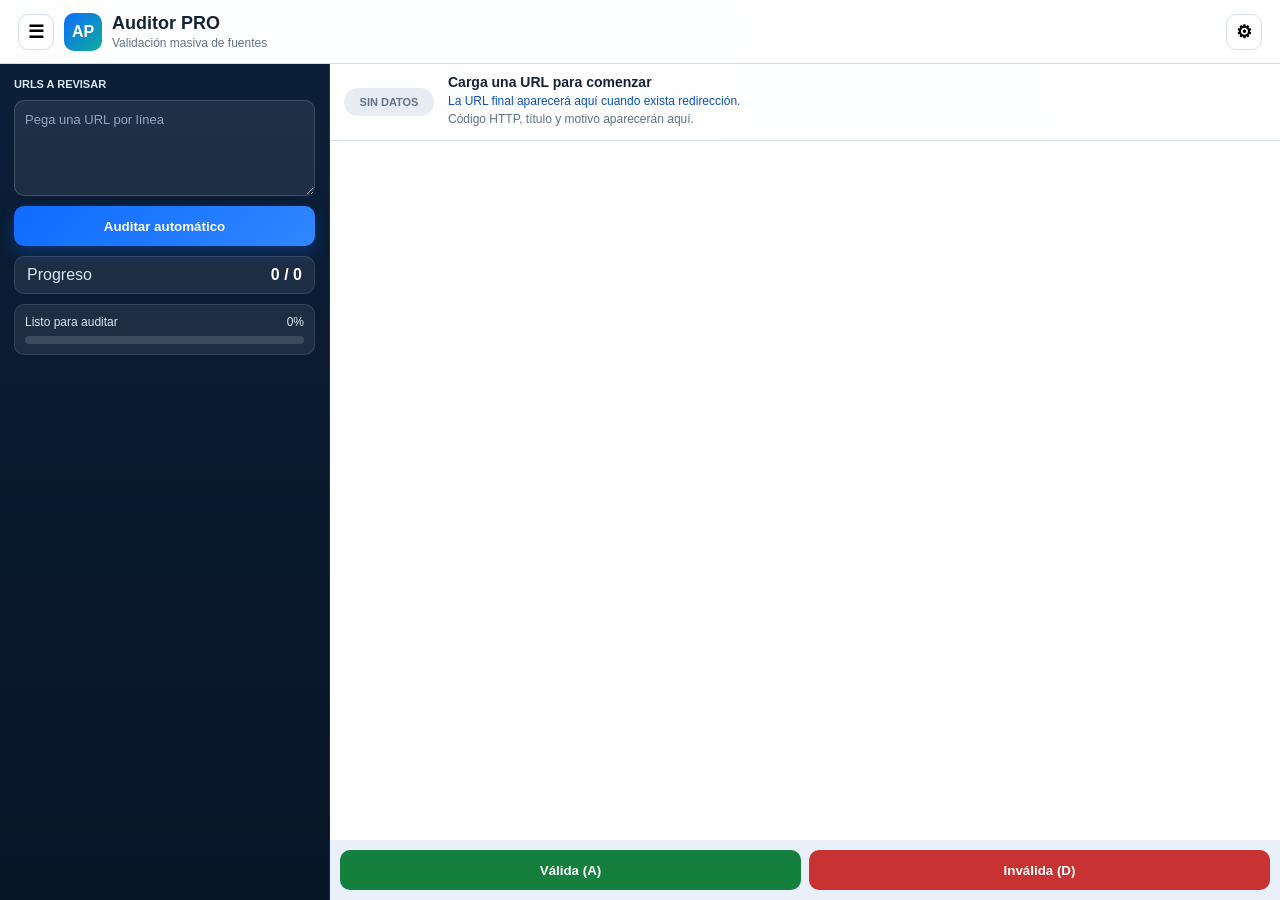
==== templates/index.html @ fa3933ec "Fix login template and deployment files" ====
<!doctype html>
<html lang="es">
<head>
  <meta charset="utf-8">
  <meta name="viewport" content="width=device-width, initial-scale=1">
  <title>Auditor PRO URLs</title>
  <link rel="stylesheet" href="/static/style.css">
</head>
<body class="auditorBody">
<iframe id="preloadFrame" style="display:none;"></iframe>

<header class="topbar">
  <div class="topbar-left">
    <button id="sidebarToggle" class="icon-btn" onclick="toggleSidebar()" aria-label="Mostrar u ocultar panel" title="Mostrar u ocultar panel">&#9776;</button>
    <div class="brandCompact">
      <div class="brandMark">AP</div>
      <div>
        <h1>Auditor PRO</h1>
        <p>Validación masiva de fuentes</p>
      </div>
    </div>
  </div>
  <div class="topbar-right">
    <button class="icon-btn" onclick="toggleMenuDropdown(event)" id="menuHamburgerBtn" title="Configuración y exportes">&#9881;</button>
  </div>
  <div id="menuDropdown" class="menu-dropdown">
    <div class="menu-dropdown-header">Configuración</div>
    <div class="menu-dropdown-item no-hover">
      <label class="menu-dropdown-label">Agente de usuario
        <select id="agentSelect" class="menu-select">
          <option value="auto">Auto recomendado</option>
          <option value="chrome">Google Chrome</option>
          <option value="firefox">Mozilla Firefox</option>
          <option value="googlebot">Googlebot</option>
          <option value="mobile">Mobile Safari</option>
        </select>
      </label>
    </div>
    <div class="menu-dropdown-item no-hover">
      <label class="menu-dropdown-checkbox-label"><input type="checkbox" id="captureCheck"> Capturar pantalla automática</label>
    </div>
    <div class="menu-dropdown-divider"></div>
    <div class="menu-dropdown-header">Exportación</div>
    <button class="menu-dropdown-btn" onclick="exportCSV()">Exportar CSV</button>
    <button class="menu-dropdown-btn" onclick="exportExcel()">Informe Visual Completo (Excel + capturas)</button>
    <button class="menu-dropdown-btn" onclick="exportExcelSimple()">Informe Visual Ligero</button>
    <div class="menu-dropdown-divider"></div>
    <button class="menu-dropdown-btn" onclick="window.location.href='/'">Volver al dashboard</button>
    <button class="menu-dropdown-btn" onclick="window.location.href='/logout'">Cerrar sesion</button>
  </div>
</header>

<div class="layout">
  <aside id="sidebar" class="sidebar">
    <label class="fieldLabel" for="input">URLs a revisar</label>
    <textarea id="input" placeholder="Pega una URL por línea"></textarea>

    <button class="primary" id="auditButton" onclick="auditAll()">Auditar automático</button>

    <div class="summary stickySummary">
      <span>Progreso</span>
      <strong id="counter">0 / 0</strong>
    </div>

    <div class="progressPanel">
      <div class="progressHeader">
        <span id="progressText">Listo para auditar</span>
        <span id="progressPercent">0%</span>
      </div>
      <div class="progressTrack"><div id="progressBar"></div></div>
    </div>

    <ul id="list" aria-label="Listado de URLs"></ul>
  </aside>

  <main id="viewer">
    <header id="navBar">
      <div class="statusBadge" id="statusBadge">Sin datos</div>
      <div class="urlDetails">
        <a id="currentUrl" href="#" target="_blank" rel="noopener">Carga una URL para comenzar</a>
        <div id="redirectInfo">La URL final aparecerá aquí cuando exista redirección.</div>
        <div id="auditInfo">Código HTTP, título y motivo aparecerán aquí.</div>
        <div id="captureInfo"></div>
      </div>
      <div class="view-selector" id="viewSelector" style="display:none;">
        <button class="view-tab active" id="tabIframe" onclick="setViewMode('iframe')">Vista en vivo</button>
        <button class="view-tab" id="tabScreenshot" onclick="setViewMode('screenshot')">Captura</button>
      </div>
      <button class="capture-btn" id="manualCaptureBtn" style="display:none;" onclick="takeManualCapture()">Capturar</button>
    </header>

    <div class="viewer-body">
      <div class="capture-overlay" id="captureOverlay">
        <div class="spinner"></div>
        <h3 style="margin:0;">Capturando pantalla...</h3>
        <p style="margin:0; font-size:12px; color:#a5b4fc;">Espera hasta 15 segundos</p>
      </div>
      <iframe id="frame" title="Vista previa de la URL auditada"></iframe>
      <div class="screenshot-view" id="screenshotView">
        <div class="screenshot-placeholder" id="screenshotPlaceholder">
          <div class="screenshot-placeholder-icon">IMG</div>
          <h3>Sin captura de pantalla</h3>
          <p>No se ha generado una captura para esta URL.</p>
          <button class="capture-btn" onclick="takeManualCapture()">Generar captura</button>
        </div>
        <img id="screenshotImage" style="display:none;" alt="Captura de pantalla" />
      </div>
    </div>

    <div id="controls">
      <button class="ok" onclick="mark('valida')">Válida (A)</button>
      <button class="bad" onclick="mark('invalida')">Inválida (D)</button>
    </div>
  </main>
</div>

<script>
let currentIndex = 0;
let urls = [];
let currentUrl = null;
let isAuditing = false;
let currentViewMode = "iframe";

function toggleSidebar() {
  document.body.classList.toggle("sidebar-collapsed");
}

if (window.matchMedia("(max-width: 800px)").matches) {
  document.body.classList.add("sidebar-collapsed");
}

async function auditAll() {
  if (isAuditing) return;
  const text = document.getElementById("input").value;
  const agent = document.getElementById("agentSelect").value;
  const capture = document.getElementById("captureCheck").checked;
  const auditButton = document.getElementById("auditButton");
  const list = document.getElementById("list");

  setProgress(0, 0, "Preparando auditoría");
  urls = [];
  currentUrl = null;
  list.innerHTML = "";
  auditButton.disabled = true;
  isAuditing = true;

  const addResponse = await fetch("/add", {
    method: "POST",
    headers: {"Content-Type": "application/json"},
    body: JSON.stringify({urls: text, agent, capture})
  });

  const loaded = await addResponse.json();
  const total = loaded.total || 0;

  if (total === 0) {
    setProgress(0, 0, "No hay URLs para auditar");
    auditButton.disabled = false;
    isAuditing = false;
    return;
  }

  renderPendingList(loaded.urls);

  for (let i = 0; i < total; i++) {
    setProgress(i, total, "Cargando " + (i + 1) + " de " + total);
    try {
      const response = await fetch("/check-one", {
        method: "POST",
        headers: {"Content-Type": "application/json"},
        body: JSON.stringify({index: i})
      });
      const result = await response.json();
      urls.push(result);
      updateListItem(i, result);
      setProgress(i + 1, total, "Completadas " + (i + 1) + " de " + total);
      if (i === 0) open(0);
    } catch (error) {
      const failed = { url: loaded.urls[i], status: "ERROR", reason: "falló la auditoría", final_url: "", request_url: "", redirected: false, http_code: "", title: "", text_length: 0, time: 0, chain: [] };
      urls.push(failed);
      updateListItem(i, failed);
      setProgress(i + 1, total, "Completadas " + (i + 1) + " de " + total);
    }
  }

  setProgress(total, total, "Auditoría finalizada");
  auditButton.disabled = false;
  isAuditing = false;
  if (urls.length > 0) open(0);
}

function renderPendingList(items) {
  const list = document.getElementById("list");
  list.innerHTML = "";
  items.forEach((url, i) => {
    const li = document.createElement("li");
    li.dataset.index = i;
    li.className = "pending";
    li.onclick = () => { if (urls[i]) open(i); };
    const urlDiv = document.createElement("div");
    urlDiv.className = "url-text";
    urlDiv.textContent = url;

    const statusRow = document.createElement("div");
    statusRow.className = "status-row";
    statusRow.innerHTML = '<span class="status-badge-small pending">Pendiente</span>';

    li.appendChild(urlDiv);
    li.appendChild(statusRow);
    list.appendChild(li);
  });
}

function updateListItem(i, item) {
  const li = document.querySelector('#list li[data-index="' + i + '"]');
  if (!li) return;
  li.innerHTML = "";
  li.className = item.status === "ERROR" ? "errorItem" : item.status === "DUDOSA" ? "warningItem" : item.redirected ? "redirected" : "validItem";

  const urlDiv = document.createElement("div");
  urlDiv.className = "url-text";
  urlDiv.textContent = item.url;
  li.appendChild(urlDiv);

  const statusRow = document.createElement("div");
  statusRow.className = "status-row";
  let badgeClass = item.status === "ERROR" ? "error" : item.status === "DUDOSA" ? "dudosa" : "valida";
  statusRow.innerHTML = `<span class="status-badge-small ${badgeClass}">${item.status}</span><span class="reason-text" title="${item.reason || ''}">${item.reason || ''}</span>`;
  li.appendChild(statusRow);
  li.onclick = () => open(i);
}

function setProgress(done, total, text) {
  const percent = total > 0 ? Math.round((done / total) * 100) : 0;
  document.getElementById("counter").innerText = done + " / " + total;
  document.getElementById("progressText").innerText = text;
  document.getElementById("progressPercent").innerText = percent + "%";
  document.getElementById("progressBar").style.width = percent + "%";
}

function setViewMode(mode) {
  currentViewMode = mode;
  const iframe = document.getElementById("frame");
  const screenshotView = document.getElementById("screenshotView");
  document.getElementById("tabIframe").classList.toggle("active", mode === "iframe");
  document.getElementById("tabScreenshot").classList.toggle("active", mode === "screenshot");
  iframe.style.display = mode === "iframe" ? "block" : "none";
  screenshotView.classList.toggle("active", mode === "screenshot");
}

async function takeManualCapture() {
  if (currentIndex < 0 || currentIndex >= urls.length) return;
  const overlay = document.getElementById("captureOverlay");
  const captureBtn = document.getElementById("manualCaptureBtn");
  overlay.classList.add("active");
  captureBtn.disabled = true;
  try {
    const response = await fetch("/capture-one-manual", { method: "POST", headers: {"Content-Type": "application/json"}, body: JSON.stringify({index: currentIndex}) });
    const result = await response.json();
    if (result.success) {
      urls[currentIndex].screenshot = result.screenshot;
      document.getElementById("captureInfo").innerHTML = formatCapture(result.screenshot);
      const img = document.getElementById("screenshotImage");
      img.src = result.screenshot;
      img.style.display = "block";
      document.getElementById("screenshotPlaceholder").style.display = "none";
      setViewMode("screenshot");
    } else { alert("Error al capturar: " + result.screenshot); }
  } catch (error) { alert("Error de conexión al capturar."); }
  finally { overlay.classList.remove("active"); captureBtn.disabled = false; }
}

function open(i) {
  currentIndex = i;
  const item = urls[i];
  const visibleUrl = item.final_url || item.request_url;
  const originalHref = item.request_url || item.final_url || item.url;
  currentUrl = item.url;

  document.getElementById("frame").src = visibleUrl;
  document.getElementById("currentUrl").innerText = "Original: " + item.url;
  document.getElementById("currentUrl").href = originalHref;
  document.getElementById("redirectInfo").innerText = item.redirected ? "Redirección: " + item.final_url : "URL real: " + visibleUrl;
  document.getElementById("auditInfo").innerText = "HTTP: " + (item.http_code || "N/A") + " | Motivo: " + (item.reason || "sin detalle") + " | Agente: " + (item.agent_label || "N/A") + " | Título: " + (item.title || "sin título");
  document.getElementById("captureInfo").innerHTML = formatCapture(item.screenshot);
  document.getElementById("statusBadge").innerText = item.status || "Revisada";
  document.getElementById("statusBadge").className = item.status === "ERROR" ? "statusBadge error" : item.status === "DUDOSA" ? "statusBadge warning" : "statusBadge okStatus";

  document.getElementById("viewSelector").style.display = "flex";
  document.getElementById("manualCaptureBtn").style.display = "flex";

  const screenshotImg = document.getElementById("screenshotImage");
  const screenshotPlaceholder = document.getElementById("screenshotPlaceholder");
  if (item.screenshot && item.screenshot.startsWith("/static/")) {
    screenshotImg.src = item.screenshot;
    screenshotImg.style.display = "block";
    screenshotPlaceholder.style.display = "none";
  } else {
    screenshotImg.src = "";
    screenshotImg.style.display = "none";
    screenshotPlaceholder.style.display = "flex";
  }

  setViewMode(currentViewMode);
  document.querySelectorAll("#list li").forEach(li => li.classList.toggle("active", Number(li.dataset.index) === i));
  document.getElementById("counter").innerText = (i + 1) + " / " + urls.length;
}

function formatCapture(value) { return !value ? "" : value.startsWith("/static/") ? '<a href="' + value + '" target="_blank" rel="noopener">Ver captura</a>' : "Captura: " + value; }
function next() { if (urls.length) open((currentIndex + 1) % urls.length); }
async function mark(status) { if (!currentUrl) return; await fetch("/mark", { method: "POST", headers: {"Content-Type": "application/json"}, body: JSON.stringify({url: currentUrl, status}) }); next(); }
function exportCSV() { window.location.href = "/export"; }
function exportExcel() { window.location.href = "/export-excel"; }
function exportExcelSimple() { window.location.href = "/export-simple"; }

function toggleMenuDropdown(event) {
  event.stopPropagation();
  document.getElementById("menuDropdown").classList.toggle("active");
  document.getElementById("menuHamburgerBtn").classList.toggle("active");
}

document.addEventListener("click", function(event) {
  const dropdown = document.getElementById("menuDropdown");
  const btn = document.getElementById("menuHamburgerBtn");
  if (dropdown.classList.contains("active") && !dropdown.contains(event.target) && event.target !== btn) {
    dropdown.classList.remove("active");
    btn.classList.remove("active");
  }
});

document.addEventListener("keydown", e => {
  if (e.key === "a") mark("valida");
  if (e.key === "d") mark("invalida");
  if (e.key === "ArrowRight") next();
});
</script>
</body>
</html>
---- static/style.css ----
:root {
  --bg: #edf2f8;
  --panel: #ffffff;
  --panel-dark: #0b1f38;
  --panel-darker: #081527;
  --line: #d6deea;
  --text: #152238;
  --muted: #617389;
  --primary: #0f6bff;
  --primary-dark: #0b4fb8;
  --teal: #0cae9b;
  --success: #15803d;
  --danger: #c83232;
  --warning: #a15c00;
  --shadow: 0 12px 30px rgba(8, 25, 48, 0.12);
}
* { box-sizing: border-box; }

body {
  margin: 0;
  font-family: "Segoe UI", Arial, sans-serif;
  background: radial-gradient(circle at top right, #f8fbff 0%, var(--bg) 44%, #e6edf7 100%);
  color: var(--text);
}

.loginBody {
  min-height: 100vh;
  display: grid;
  place-items: center;
  padding: 24px;
  background: linear-gradient(135deg, #eaf2fb, #f7fafc 48%, #e8f6f2);
}

.loginShell {
  width: min(420px, 100%);
}

.loginPanel {
  display: grid;
  gap: 22px;
  padding: 26px;
  border: 1px solid var(--line);
  border-radius: 8px;
  background: #fff;
  box-shadow: var(--shadow);
}

.loginForm {
  display: grid;
  gap: 14px;
}

.loginForm label {
  display: grid;
  gap: 7px;
  color: var(--text);
  font-size: 13px;
  font-weight: 800;
}

.loginForm input {
  min-height: 42px;
  width: 100%;
  border: 1px solid var(--line);
  border-radius: 8px;
  padding: 0 12px;
  color: var(--text);
  font: 14px "Segoe UI", Arial, sans-serif;
}

.loginForm input:focus {
  outline: none;
  border-color: var(--primary);
  box-shadow: 0 0 0 3px rgba(15,107,255,.14);
}

.loginError {
  padding: 10px 12px;
  border-radius: 8px;
  background: #fee2e2;
  color: var(--danger);
  font-size: 13px;
  font-weight: 800;
}

.auditorBody {
  height: 100vh;
  overflow: hidden;
}

.topbar {
  height: 64px;
  display: flex;
  align-items: center;
  justify-content: space-between;
  padding: 10px 18px;
  border-bottom: 1px solid var(--line);
  background: rgba(255, 255, 255, 0.94);
  backdrop-filter: blur(6px);
  position: relative;
  z-index: 30;
}
.topbar-left, .topbar-right { display: flex; align-items: center; gap: 10px; }
.brandCompact { display: flex; align-items: center; gap: 10px; }
.brandCompact h1 { margin: 0; font-size: 18px; }
.brandCompact p { margin: 2px 0 0; font-size: 12px; color: var(--muted); }
.brandMark {
  width: 38px; height: 38px; border-radius: 10px; display: grid; place-items: center;
  background: linear-gradient(135deg, var(--primary), var(--teal)); color: #fff; font-weight: 800;
}
.icon-btn {
  min-height: 36px; min-width: 36px; border: 1px solid var(--line); background: #fff; border-radius: 10px;
  cursor: pointer; font-size: 18px;
}
.icon-btn:hover { background: #f3f7fd; }

.layout {
  display: grid;
  grid-template-columns: 330px 1fr;
  height: calc(100vh - 64px);
  transition: grid-template-columns 180ms ease;
}
body.sidebar-collapsed .layout { grid-template-columns: 0 1fr; }

.sidebar {
  min-width: 0;
  display: flex;
  flex-direction: column;
  gap: 10px;
  padding: 14px;
  background: linear-gradient(180deg, var(--panel-dark), var(--panel-darker));
  color: #fff;
  border-right: 1px solid rgba(255,255,255,0.08);
  overflow: hidden;
  transition: padding 180ms ease, transform 180ms ease;
}
body.sidebar-collapsed .sidebar { padding: 0; border-right: 0; }
body.sidebar-collapsed .sidebar * { display: none; }

.fieldLabel { color: #dbe7f5; font-size: 11px; font-weight: 700; text-transform: uppercase; }
textarea {
  width: 100%; min-height: 96px; max-height: 180px; resize: vertical;
  border: 1px solid rgba(255,255,255,0.16); border-radius: 10px; padding: 10px;
  background: rgba(255,255,255,0.08); color: #fff; font: 13px/1.35 "Segoe UI", Arial, sans-serif;
}
textarea:focus { outline: none; border-color: var(--teal); box-shadow: 0 0 0 3px rgba(12,174,155,0.16); }
textarea::placeholder { color: #91a7c1; }

button { border: 0; border-radius: 10px; cursor: pointer; font-weight: 700; min-height: 40px; }
.primary { background: linear-gradient(135deg, var(--primary), #2f87ff); color: #fff; box-shadow: 0 8px 16px rgba(15,107,255,.25); }
.primary:hover { filter: brightness(0.97); }

.summary, .progressPanel {
  background: rgba(255,255,255,0.08);
  border: 1px solid rgba(255,255,255,0.11);
  border-radius: 10px;
}
.summary { display:flex; justify-content:space-between; align-items:center; padding: 9px 12px; color:#d9e6f4; }
.summary strong { color:#fff; }
.progressPanel { padding: 10px; display:grid; gap:7px; }
.progressHeader { display:flex; justify-content:space-between; font-size:12px; color:#dbe7f5; }
.progressTrack { height: 8px; border-radius: 999px; background: rgba(255,255,255,.14); overflow:hidden; }
#progressBar { height:100%; width:0%; background: linear-gradient(90deg, var(--primary), var(--teal)); transition: width 180ms; }

#list {
  flex: 1;
  margin: 0;
  padding: 0;
  list-style: none;
  overflow: auto;
  scroll-behavior: smooth;
  overscroll-behavior: contain;
}
#list li {
  position: relative;
  margin-bottom: 8px;
  padding: 10px 10px 10px 32px;
  border-radius: 10px;
  border: 1px solid rgba(255,255,255,.11);
  background: rgba(255,255,255,.06);
  cursor: pointer;
}
#list li:hover, #list li.active { border-color: rgba(12,174,155,.65); background: rgba(12,174,155,.16); }
#list li::before { content:""; width:9px; height:9px; border-radius:999px; position:absolute; left:12px; top:14px; background:#8ca3bc; }
li.pending::before { background: #f6c343; }
li.validItem::before, li.redirected::before { background: var(--success); }
li.warningItem::before { background: #f59e0b; }
li.errorItem::before { background: var(--danger); }
.url-text { font-size: 13px; font-weight: 700; white-space: nowrap; overflow: hidden; text-overflow: ellipsis; }
.status-row { margin-top: 4px; display:flex; gap:7px; align-items:center; min-width:0; }
.reason-text { font-size: 11px; color: #c4d4e7; overflow:hidden; text-overflow:ellipsis; white-space:nowrap; }
.status-badge-small { font-size:10px; padding:2px 6px; border-radius: 999px; font-weight:800; }
.status-badge-small.valida { background:#dcfce7; color:var(--success); }
.status-badge-small.dudosa { background:#fef3c7; color:var(--warning); }
.status-badge-small.error { background:#fee2e2; color:var(--danger); }
.status-badge-small.pending { background:#fff1c2; color:#8a6400; }

#viewer { min-width: 0; display: flex; flex-direction: column; }
#navBar {
  min-height: 74px; display:flex; align-items:center; gap:14px; padding: 10px 14px;
  border-bottom: 1px solid var(--line); background: rgba(255,255,255,0.96);
}
.statusBadge { min-width: 90px; text-align:center; padding: 8px 10px; border-radius: 999px; font-size:11px; font-weight: 900; background: #e8edf5; color: var(--muted); text-transform: uppercase; }
.statusBadge.okStatus { background:#dcfce7; color:var(--success); }
.statusBadge.warning { background:#fef3c7; color:var(--warning); }
.statusBadge.error { background:#fee2e2; color:var(--danger); }
.urlDetails { min-width:0; flex:1; }
#currentUrl, #redirectInfo, #auditInfo { display:block; white-space:nowrap; overflow:hidden; text-overflow:ellipsis; }
#currentUrl { color: var(--text); text-decoration:none; font-weight:800; font-size:14px; }
#redirectInfo { margin-top:4px; color: var(--primary-dark); font-size:12px; }
#auditInfo, #captureInfo { margin-top:4px; color: var(--muted); font-size:12px; }

.view-selector { display:flex; gap:4px; background:#e2e8f0; border-radius: 10px; padding:3px; }
.view-tab { min-height: 30px; border-radius: 8px; padding: 0 10px; background: transparent; color:#475569; }
.view-tab.active { background:#fff; color: var(--primary); }
.capture-btn { min-height: 32px; padding: 0 12px; background: var(--primary); color:#fff; border-radius: 9px; }

.viewer-body { flex:1; min-height:0; position:relative; display:flex; flex-direction:column; }
#frame { flex:1; width:100%; border:0; background:#fff; }

.screenshot-view { flex:1; display:none; justify-content:center; align-items:center; padding:18px; background:#0f2742; overflow:auto; }
.screenshot-view.active { display:flex; }
.screenshot-view img { max-width:100%; max-height:100%; object-fit: contain; border-radius: 10px; box-shadow: 0 10px 26px rgba(0,0,0,.38); }
.screenshot-placeholder { text-align:center; color:#c6d3e1; max-width:380px; }
.screenshot-placeholder-icon { font-size: 48px; }

.capture-overlay { position:absolute; inset:0; background: rgba(15,39,66,.88); color:#fff; display:none; z-index:9; align-items:center; justify-content:center; flex-direction:column; gap:12px; }
.capture-overlay.active { display:flex; }
.spinner { width:40px; height:40px; border:4px solid rgba(255,255,255,.2); border-top-color: #0f6bff; border-radius:50%; animation: spin .9s linear infinite; }
@keyframes spin { to { transform: rotate(360deg); } }

#controls { display:grid; grid-template-columns: 1fr 1fr; gap:8px; padding: 10px; background:#e9f0f9; }
.ok { background: var(--success); color:#fff; }
.bad { background: var(--danger); color:#fff; }

.menu-dropdown {
  position: absolute; right: 14px; top: 56px; width: 310px; background:#fff; border:1px solid var(--line);
  border-radius: 12px; box-shadow: var(--shadow); padding: 8px 0; display:none; z-index: 50;
}
.menu-dropdown.active { display:block; }
.menu-dropdown-header { font-size: 11px; color: var(--muted); font-weight: 800; padding: 4px 14px; text-transform: uppercase; }
.menu-dropdown-item { padding: 6px 14px; }
.menu-dropdown-divider { height:1px; background: var(--line); margin: 8px 0; }
.menu-dropdown-label { display:grid; gap:6px; font-size:12px; font-weight:700; }
.menu-dropdown-checkbox-label { display:flex; align-items:center; gap:8px; font-size: 12px; font-weight: 700; }
.menu-select { min-height: 34px; border:1px solid var(--line); border-radius: 8px; padding: 0 8px; }
.menu-dropdown-btn { width:100%; text-align:left; border:0; background:transparent; padding: 10px 14px; min-height: 0; }
.menu-dropdown-btn:hover { background:#f3f7fd; }

@media (max-width: 1024px) {
  .layout { grid-template-columns: 290px 1fr; }
}
@media (max-width: 800px) {
  .layout { grid-template-columns: 1fr; }
  .sidebar { position: fixed; left: 0; top: 64px; bottom: 0; width: min(86vw, 320px); z-index: 40; }
  body.sidebar-collapsed .sidebar { transform: translateX(-100%); display:flex; }
}

/* Existing dashboard styles compatibility */
.dashboardBody {
  display: block;
  min-width: 0;
  height: 100vh;
  overflow: auto;
  background: linear-gradient(135deg, rgba(15,107,255,.1), rgba(0,169,157,.08)), var(--bg);
}
.dashboardTopbar {
  min-height: 78px;
  display: flex;
  align-items: center;
  justify-content: space-between;
  gap: 20px;
  padding: 16px 34px;
  background: #fff;
  border-bottom: 1px solid var(--line);
  box-shadow: 0 8px 28px rgba(15,39,66,.08);
}
.brand {
  display: flex;
  align-items: center;
  gap: 12px;
}
.brand h1 {
  margin: 0;
  font-size: 21px;
  line-height: 1.1;
}
.brand p {
  margin: 4px 0 0;
  color: var(--muted);
  font-size: 13px;
}
.operatorBadge {
  padding: 10px 14px;
  border-radius: 8px;
  background: #e7f8f6;
  color: #075c56;
  font-size: 13px;
  font-weight: 850;
}
.dashboardMain {
  width: min(1180px, calc(100% - 48px));
  margin: 34px auto;
}
.welcome {
  min-height: 210px;
  display: flex;
  align-items: center;
  justify-content: space-between;
  gap: 28px;
  padding: 34px;
  border-radius: 8px;
  background: linear-gradient(135deg, var(--panel-dark), #12395c);
  color: #fff;
  box-shadow: var(--shadow);
}
.eyebrow {
  color: #80f2e8;
  font-size: 12px;
  font-weight: 850;
  text-transform: uppercase;
}
.welcome h2 {
  margin: 10px 0;
  font-size: 38px;
  line-height: 1.08;
  letter-spacing: 0;
}
.welcome p {
  max-width: 620px;
  margin: 0;
  color: #c9d8e8;
  font-size: 16px;
  line-height: 1.55;
}
.heroAction {
  flex: 0 0 auto;
  display: inline-flex;
  align-items: center;
  justify-content: center;
  min-height: 42px;
  padding: 0 16px;
  border-radius: 8px;
  background: #fff;
  color: var(--primary-dark);
  font-size: 13px;
  font-weight: 850;
  text-decoration: none;
  box-shadow: 0 14px 30px rgba(0,0,0,.16);
}
.moduleGrid {
  display: grid;
  grid-template-columns: repeat(4, minmax(0, 1fr));
  gap: 18px;
  margin-top: 22px;
}
.moduleCard {
  min-height: 220px;
  display: flex;
  flex-direction: column;
  justify-content: space-between;
  gap: 18px;
  padding: 22px;
  border: 1px solid var(--line);
  border-radius: 8px;
  background: #fff;
  color: var(--text);
  text-decoration: none;
  box-shadow: 0 14px 32px rgba(15,39,66,.08);
}
.activeModule {
  border-color: rgba(15,107,255,.38);
}
.activeModule:hover {
  transform: translateY(-2px);
  box-shadow: 0 18px 42px rgba(15,39,66,.14);
}
.disabledModule {
  opacity: .74;
}
.moduleIcon {
  width: 48px;
  height: 48px;
  display: grid;
  place-items: center;
  border-radius: 8px;
  background: #ecf4ff;
  color: var(--primary-dark);
  font-size: 13px;
  font-weight: 900;
}
.moduleCard h3 {
  margin: 0 0 8px;
  font-size: 18px;
}
.moduleCard p {
  margin: 0;
  color: var(--muted);
  font-size: 14px;
  line-height: 1.45;
}
.moduleCard span {
  width: fit-content;
  padding: 7px 10px;
  border-radius: 8px;
  background: #eef4fb;
  color: var(--muted);
  font-size: 12px;
  font-weight: 800;
}
.activeModule span {
  background: #dcfce7;
  color: var(--success);
}

@media (max-width: 980px) {
  .dashboardTopbar,
  .welcome {
    align-items: flex-start;
    flex-direction: column;
  }
  .moduleGrid {
    grid-template-columns: repeat(2, minmax(0, 1fr));
  }
}

@media (max-width: 680px) {
  .dashboardMain {
    width: calc(100% - 28px);
    margin: 18px auto;
  }
  .dashboardTopbar,
  .welcome {
    padding: 20px;
  }
  .welcome h2 {
    font-size: 30px;
  }
  .moduleGrid {
    grid-template-columns: 1fr;
  }
}
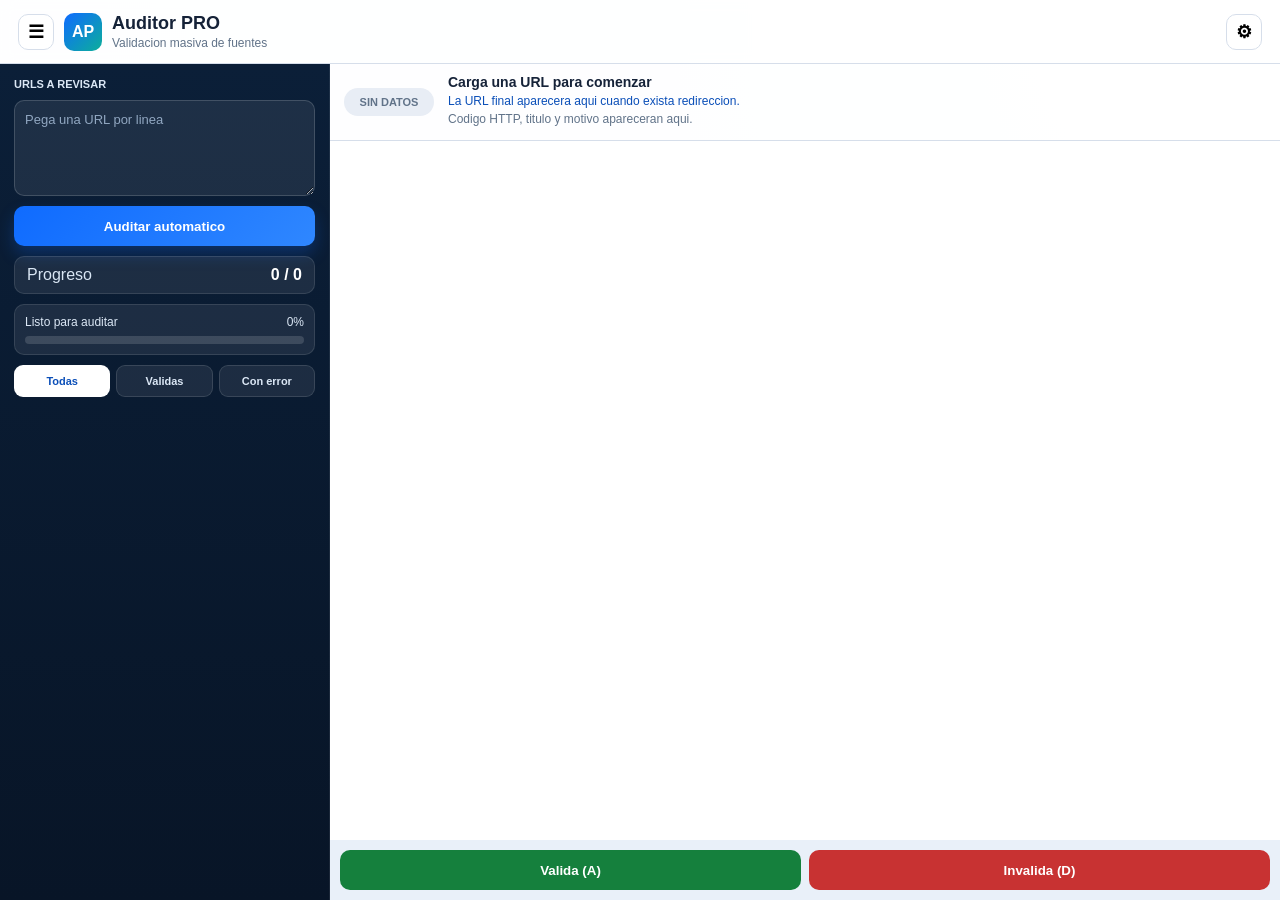
==== commit 3baa4345: "feat: actualizar auditor de fuentes para despliegue en render" ====
--- a/templates/index.html
+++ b/templates/index.html
@@ -16,15 +16,15 @@
       <div class="brandMark">AP</div>
       <div>
         <h1>Auditor PRO</h1>
-        <p>Validación masiva de fuentes</p>
+        <p>Validacion masiva de fuentes</p>
       </div>
     </div>
   </div>
   <div class="topbar-right">
-    <button class="icon-btn" onclick="toggleMenuDropdown(event)" id="menuHamburgerBtn" title="Configuración y exportes">&#9881;</button>
+    <button class="icon-btn" onclick="toggleMenuDropdown(event)" id="menuHamburgerBtn" title="Configuracion y exportes">&#9881;</button>
   </div>
   <div id="menuDropdown" class="menu-dropdown">
-    <div class="menu-dropdown-header">Configuración</div>
+    <div class="menu-dropdown-header">Configuracion</div>
     <div class="menu-dropdown-item no-hover">
       <label class="menu-dropdown-label">Agente de usuario
         <select id="agentSelect" class="menu-select">
@@ -37,13 +37,13 @@
       </label>
     </div>
     <div class="menu-dropdown-item no-hover">
-      <label class="menu-dropdown-checkbox-label"><input type="checkbox" id="captureCheck"> Capturar pantalla automática</label>
+      <label class="menu-dropdown-checkbox-label"><input type="checkbox" id="captureCheck"> Capturar pantalla automatica</label>
     </div>
     <div class="menu-dropdown-divider"></div>
-    <div class="menu-dropdown-header">Exportación</div>
+    <div class="menu-dropdown-header">Exportacion</div>
     <button class="menu-dropdown-btn" onclick="exportCSV()">Exportar CSV</button>
-    <button class="menu-dropdown-btn" onclick="exportExcel()">Informe Visual Completo (Excel + capturas)</button>
-    <button class="menu-dropdown-btn" onclick="exportExcelSimple()">Informe Visual Ligero</button>
+    <button class="menu-dropdown-btn" onclick="exportExcel()">Informe visual completo</button>
+    <button class="menu-dropdown-btn" onclick="exportExcelSimple()">Informe visual ligero</button>
     <div class="menu-dropdown-divider"></div>
     <button class="menu-dropdown-btn" onclick="window.location.href='/'">Volver al dashboard</button>
     <button class="menu-dropdown-btn" onclick="window.location.href='/logout'">Cerrar sesion</button>
@@ -53,9 +53,9 @@
 <div class="layout">
   <aside id="sidebar" class="sidebar">
     <label class="fieldLabel" for="input">URLs a revisar</label>
-    <textarea id="input" placeholder="Pega una URL por línea"></textarea>
-
-    <button class="primary" id="auditButton" onclick="auditAll()">Auditar automático</button>
+    <textarea id="input" placeholder="Pega una URL por linea"></textarea>
+
+    <button class="primary" id="auditButton" onclick="auditAll()">Auditar automatico</button>
 
     <div class="summary stickySummary">
       <span>Progreso</span>
@@ -70,7 +70,13 @@
       <div class="progressTrack"><div id="progressBar"></div></div>
     </div>
 
-    <ul id="list" aria-label="Listado de URLs"></ul>
+    <div class="filterControls" aria-label="Filtro de fuentes">
+      <button class="filterBtn active" id="filterAll" onclick="setFilter('all')">Todas</button>
+      <button class="filterBtn" id="filterValid" onclick="setFilter('valid')">Validas</button>
+      <button class="filterBtn" id="filterError" onclick="setFilter('error')">Con error</button>
+    </div>
+
+    <div id="list" class="groupedList" aria-label="Listado de URLs agrupadas"></div>
   </aside>
 
   <main id="viewer">
@@ -78,8 +84,8 @@
       <div class="statusBadge" id="statusBadge">Sin datos</div>
       <div class="urlDetails">
         <a id="currentUrl" href="#" target="_blank" rel="noopener">Carga una URL para comenzar</a>
-        <div id="redirectInfo">La URL final aparecerá aquí cuando exista redirección.</div>
-        <div id="auditInfo">Código HTTP, título y motivo aparecerán aquí.</div>
+        <div id="redirectInfo">La URL final aparecera aqui cuando exista redireccion.</div>
+        <div id="auditInfo">Codigo HTTP, titulo y motivo apareceran aqui.</div>
         <div id="captureInfo"></div>
       </div>
       <div class="view-selector" id="viewSelector" style="display:none;">
@@ -103,13 +109,13 @@
           <p>No se ha generado una captura para esta URL.</p>
           <button class="capture-btn" onclick="takeManualCapture()">Generar captura</button>
         </div>
-        <img id="screenshotImage" style="display:none;" alt="Captura de pantalla" />
+        <img id="screenshotImage" style="display:none;" alt="Captura de pantalla">
       </div>
     </div>
 
     <div id="controls">
-      <button class="ok" onclick="mark('valida')">Válida (A)</button>
-      <button class="bad" onclick="mark('invalida')">Inválida (D)</button>
+      <button class="ok" onclick="mark('valid')">Valida (A)</button>
+      <button class="bad" onclick="mark('error')">Invalida (D)</button>
     </div>
   </main>
 </div>
@@ -120,6 +126,9 @@
 let currentUrl = null;
 let isAuditing = false;
 let currentViewMode = "iframe";
+let activeFilter = "all";
+
+document.addEventListener("DOMContentLoaded", restoreState);
 
 function toggleSidebar() {
   document.body.classList.toggle("sidebar-collapsed");
@@ -131,16 +140,16 @@
 
 async function auditAll() {
   if (isAuditing) return;
+
   const text = document.getElementById("input").value;
   const agent = document.getElementById("agentSelect").value;
   const capture = document.getElementById("captureCheck").checked;
   const auditButton = document.getElementById("auditButton");
-  const list = document.getElementById("list");
-
-  setProgress(0, 0, "Preparando auditoría");
+
+  setProgress(0, 0, "Preparando auditoria");
   urls = [];
   currentUrl = null;
-  list.innerHTML = "";
+  document.getElementById("list").innerHTML = "";
   auditButton.disabled = true;
   isAuditing = true;
 
@@ -164,6 +173,7 @@
 
   for (let i = 0; i < total; i++) {
     setProgress(i, total, "Cargando " + (i + 1) + " de " + total);
+
     try {
       const response = await fetch("/check-one", {
         method: "POST",
@@ -171,63 +181,171 @@
         body: JSON.stringify({index: i})
       });
       const result = await response.json();
-      urls.push(result);
-      updateListItem(i, result);
-      setProgress(i + 1, total, "Completadas " + (i + 1) + " de " + total);
-      if (i === 0) open(0);
+      urls[i] = result;
     } catch (error) {
-      const failed = { url: loaded.urls[i], status: "ERROR", reason: "falló la auditoría", final_url: "", request_url: "", redirected: false, http_code: "", title: "", text_length: 0, time: 0, chain: [] };
-      urls.push(failed);
-      updateListItem(i, failed);
-      setProgress(i + 1, total, "Completadas " + (i + 1) + " de " + total);
+      urls[i] = {
+        url: loaded.urls[i],
+        status: "ERROR",
+        state: "error",
+        reason: "fallo la auditoria",
+        final_url: "",
+        request_url: "",
+        redirected: false,
+        http_code: "",
+        title: "",
+        text_length: 0,
+        time: 0,
+        chain: []
+      };
     }
-  }
-
-  setProgress(total, total, "Auditoría finalizada");
+
+    renderResults();
+    setProgress(i + 1, total, "Completadas " + (i + 1) + " de " + total);
+    if (i === 0) open(0);
+  }
+
+  setProgress(total, total, "Auditoria finalizada");
   auditButton.disabled = false;
   isAuditing = false;
   if (urls.length > 0) open(0);
 }
 
+function setFilter(filter) {
+  activeFilter = filter;
+  document.querySelectorAll(".filterBtn").forEach(btn => btn.classList.remove("active"));
+  const buttonId = "filter" + filter.charAt(0).toUpperCase() + filter.slice(1);
+  document.getElementById(buttonId).classList.add("active");
+  renderResults();
+}
+
+function getItemState(item) {
+  if (item.state === "valid" || item.state === "error") return item.state;
+  return item.status === "VALIDA" ? "valid" : "error";
+}
+
 function renderPendingList(items) {
   const list = document.getElementById("list");
   list.innerHTML = "";
+
+  const section = createGroupSection("Fuentes pendientes", "pendingGroup", items.length);
+  const ul = section.querySelector("ul");
+
   items.forEach((url, i) => {
     const li = document.createElement("li");
     li.dataset.index = i;
     li.className = "pending";
+    li.innerHTML = `
+      <div class="url-text">${escapeHtml(url)}</div>
+      <div class="status-row"><span class="status-badge-small pending">Pendiente</span></div>
+    `;
     li.onclick = () => { if (urls[i]) open(i); };
-    const urlDiv = document.createElement("div");
-    urlDiv.className = "url-text";
-    urlDiv.textContent = url;
-
-    const statusRow = document.createElement("div");
-    statusRow.className = "status-row";
-    statusRow.innerHTML = '<span class="status-badge-small pending">Pendiente</span>';
-
-    li.appendChild(urlDiv);
-    li.appendChild(statusRow);
-    list.appendChild(li);
+    ul.appendChild(li);
   });
-}
-
-function updateListItem(i, item) {
-  const li = document.querySelector('#list li[data-index="' + i + '"]');
-  if (!li) return;
-  li.innerHTML = "";
-  li.className = item.status === "ERROR" ? "errorItem" : item.status === "DUDOSA" ? "warningItem" : item.redirected ? "redirected" : "validItem";
-
-  const urlDiv = document.createElement("div");
-  urlDiv.className = "url-text";
-  urlDiv.textContent = item.url;
-  li.appendChild(urlDiv);
-
-  const statusRow = document.createElement("div");
-  statusRow.className = "status-row";
-  let badgeClass = item.status === "ERROR" ? "error" : item.status === "DUDOSA" ? "dudosa" : "valida";
-  statusRow.innerHTML = `<span class="status-badge-small ${badgeClass}">${item.status}</span><span class="reason-text" title="${item.reason || ''}">${item.reason || ''}</span>`;
-  li.appendChild(statusRow);
+
+  list.appendChild(section);
+}
+
+function renderResults() {
+  const list = document.getElementById("list");
+  list.innerHTML = "";
+
+  const completed = urls.filter(Boolean);
+  if (completed.length === 0) {
+    list.innerHTML = '<div class="emptyState">No hay fuentes auditadas todavia.</div>';
+    return;
+  }
+
+  const validItems = completed.filter(item => getItemState(item) === "valid");
+  const errorItems = completed.filter(item => getItemState(item) === "error");
+
+  if (activeFilter === "all" || activeFilter === "valid") {
+    appendGroup(list, "Fuentes validas", "validGroup", validItems);
+  }
+
+  if (activeFilter === "all" || activeFilter === "error") {
+    appendGroup(list, "Fuentes con error", "errorGroup", errorItems);
+  }
+}
+
+function appendGroup(container, title, className, items) {
+  const section = createGroupSection(title, className, items.length);
+  const ul = section.querySelector("ul");
+  items.forEach(item => ul.appendChild(createResultListItem(item)));
+  container.appendChild(section);
+}
+
+function createGroupSection(title, className, count) {
+  const section = document.createElement("section");
+  section.className = "sourceGroup " + className;
+  section.innerHTML = `<div class="groupHeader"><span>${title}</span><strong>${count}</strong></div><ul></ul>`;
+  return section;
+}
+
+function createResultListItem(item) {
+  const i = urls.indexOf(item);
+  const state = getItemState(item);
+  const li = document.createElement("li");
+  li.dataset.index = i;
+  li.className = state === "valid" ? (item.redirected ? "redirected" : "validItem") : "errorItem";
+
+  const label = state === "valid" ? "VALIDA" : "ERROR";
+  const badgeClass = state === "valid" ? "valida" : "error";
+  const actionLabel = state === "valid" ? "Marcar error" : "Marcar valida";
+  const actionClass = state === "valid" ? "miniDanger" : "miniSuccess";
+
+  li.innerHTML = `
+    <div class="url-text">${escapeHtml(item.url)}</div>
+    <div class="status-row">
+      <span class="status-badge-small ${badgeClass}">${label}</span>
+      <span class="reason-text" title="${escapeHtml(item.reason || "")}">${escapeHtml(item.reason || "")}</span>
+    </div>
+    <div class="itemActions">
+      <button class="${actionClass}" type="button">${actionLabel}</button>
+    </div>
+  `;
+
+  li.querySelector("button").onclick = event => {
+    event.stopPropagation();
+    changeState(i, state === "valid" ? "error" : "valid");
+  };
   li.onclick = () => open(i);
+  return li;
+}
+
+async function changeState(i, state) {
+  const item = urls[i];
+  if (!item) return;
+
+  item.state = state;
+  item.status = state === "valid" ? "VALIDA" : "ERROR";
+
+  await fetch("/mark", {
+    method: "POST",
+    headers: {"Content-Type": "application/json"},
+    body: JSON.stringify({url: item.url, state})
+  });
+
+  renderResults();
+  open(i);
+}
+
+async function restoreState() {
+  try {
+    const response = await fetch("/state");
+    if (!response.ok) return;
+    const data = await response.json();
+    urls = data.results || [];
+
+    if (urls.length > 0) {
+      setProgress(urls.length, data.total || urls.length, "Estado restaurado");
+      renderResults();
+      open(0);
+    } else {
+      renderResults();
+    }
+  } catch (error) {
+    console.warn("No se pudo restaurar el estado", error);
+  }
 }
 
 function setProgress(done, total, text) {
@@ -254,8 +372,13 @@
   const captureBtn = document.getElementById("manualCaptureBtn");
   overlay.classList.add("active");
   captureBtn.disabled = true;
+
   try {
-    const response = await fetch("/capture-one-manual", { method: "POST", headers: {"Content-Type": "application/json"}, body: JSON.stringify({index: currentIndex}) });
+    const response = await fetch("/capture-one-manual", {
+      method: "POST",
+      headers: {"Content-Type": "application/json"},
+      body: JSON.stringify({index: currentIndex})
+    });
     const result = await response.json();
     if (result.success) {
       urls[currentIndex].screenshot = result.screenshot;
@@ -265,14 +388,21 @@
       img.style.display = "block";
       document.getElementById("screenshotPlaceholder").style.display = "none";
       setViewMode("screenshot");
-    } else { alert("Error al capturar: " + result.screenshot); }
-  } catch (error) { alert("Error de conexión al capturar."); }
-  finally { overlay.classList.remove("active"); captureBtn.disabled = false; }
+    } else {
+      alert("Error al capturar: " + result.screenshot);
+    }
+  } catch (error) {
+    alert("Error de conexion al capturar.");
+  } finally {
+    overlay.classList.remove("active");
+    captureBtn.disabled = false;
+  }
 }
 
 function open(i) {
   currentIndex = i;
   const item = urls[i];
+  const state = getItemState(item);
   const visibleUrl = item.final_url || item.request_url;
   const originalHref = item.request_url || item.final_url || item.url;
   currentUrl = item.url;
@@ -280,11 +410,11 @@
   document.getElementById("frame").src = visibleUrl;
   document.getElementById("currentUrl").innerText = "Original: " + item.url;
   document.getElementById("currentUrl").href = originalHref;
-  document.getElementById("redirectInfo").innerText = item.redirected ? "Redirección: " + item.final_url : "URL real: " + visibleUrl;
-  document.getElementById("auditInfo").innerText = "HTTP: " + (item.http_code || "N/A") + " | Motivo: " + (item.reason || "sin detalle") + " | Agente: " + (item.agent_label || "N/A") + " | Título: " + (item.title || "sin título");
+  document.getElementById("redirectInfo").innerText = item.redirected ? "Redireccion: " + item.final_url : "URL real: " + visibleUrl;
+  document.getElementById("auditInfo").innerText = "HTTP: " + (item.http_code || "N/A") + " | Motivo: " + (item.reason || "sin detalle") + " | Agente: " + (item.agent_label || "N/A") + " | Titulo: " + (item.title || "sin titulo");
   document.getElementById("captureInfo").innerHTML = formatCapture(item.screenshot);
-  document.getElementById("statusBadge").innerText = item.status || "Revisada";
-  document.getElementById("statusBadge").className = item.status === "ERROR" ? "statusBadge error" : item.status === "DUDOSA" ? "statusBadge warning" : "statusBadge okStatus";
+  document.getElementById("statusBadge").innerText = state === "valid" ? "VALIDA" : "ERROR";
+  document.getElementById("statusBadge").className = state === "valid" ? "statusBadge okStatus" : "statusBadge error";
 
   document.getElementById("viewSelector").style.display = "flex";
   document.getElementById("manualCaptureBtn").style.display = "flex";
@@ -306,9 +436,20 @@
   document.getElementById("counter").innerText = (i + 1) + " / " + urls.length;
 }
 
-function formatCapture(value) { return !value ? "" : value.startsWith("/static/") ? '<a href="' + value + '" target="_blank" rel="noopener">Ver captura</a>' : "Captura: " + value; }
-function next() { if (urls.length) open((currentIndex + 1) % urls.length); }
-async function mark(status) { if (!currentUrl) return; await fetch("/mark", { method: "POST", headers: {"Content-Type": "application/json"}, body: JSON.stringify({url: currentUrl, status}) }); next(); }
+function formatCapture(value) {
+  return !value ? "" : value.startsWith("/static/") ? '<a href="' + value + '" target="_blank" rel="noopener">Ver captura</a>' : "Captura: " + value;
+}
+
+function next() {
+  if (urls.length) open((currentIndex + 1) % urls.length);
+}
+
+async function mark(state) {
+  if (!currentUrl) return;
+  await changeState(currentIndex, state);
+  next();
+}
+
 function exportCSV() { window.location.href = "/export"; }
 function exportExcel() { window.location.href = "/export-excel"; }
 function exportExcelSimple() { window.location.href = "/export-simple"; }
@@ -329,10 +470,19 @@
 });
 
 document.addEventListener("keydown", e => {
-  if (e.key === "a") mark("valida");
-  if (e.key === "d") mark("invalida");
+  if (e.key === "a") mark("valid");
+  if (e.key === "d") mark("error");
   if (e.key === "ArrowRight") next();
 });
+
+function escapeHtml(value) {
+  return String(value)
+    .replaceAll("&", "&amp;")
+    .replaceAll("<", "&lt;")
+    .replaceAll(">", "&gt;")
+    .replaceAll('"', "&quot;")
+    .replaceAll("'", "&#039;");
+}
 </script>
 </body>
 </html>
--- a/static/style.css
+++ b/static/style.css
@@ -162,6 +162,26 @@
 .progressTrack { height: 8px; border-radius: 999px; background: rgba(255,255,255,.14); overflow:hidden; }
 #progressBar { height:100%; width:0%; background: linear-gradient(90deg, var(--primary), var(--teal)); transition: width 180ms; }
 
+.filterControls {
+  display: grid;
+  grid-template-columns: repeat(3, 1fr);
+  gap: 6px;
+}
+
+.filterBtn {
+  min-height: 32px;
+  border: 1px solid rgba(255,255,255,.12);
+  border-radius: 9px;
+  background: rgba(255,255,255,.08);
+  color: #dbe7f5;
+  font-size: 11px;
+}
+
+.filterBtn.active {
+  background: #fff;
+  color: var(--primary-dark);
+}
+
 #list {
   flex: 1;
   margin: 0;
@@ -171,6 +191,60 @@
   scroll-behavior: smooth;
   overscroll-behavior: contain;
 }
+
+.groupedList {
+  display: flex;
+  flex-direction: column;
+  gap: 12px;
+}
+
+.sourceGroup {
+  display: grid;
+  gap: 7px;
+}
+
+.groupHeader {
+  display: flex;
+  align-items: center;
+  justify-content: space-between;
+  min-height: 30px;
+  padding: 0 10px;
+  border-radius: 9px;
+  color: #fff;
+  font-size: 12px;
+  font-weight: 850;
+}
+
+.validGroup .groupHeader {
+  background: rgba(21, 128, 61, .22);
+  border: 1px solid rgba(21, 128, 61, .34);
+}
+
+.errorGroup .groupHeader {
+  background: rgba(200, 50, 50, .22);
+  border: 1px solid rgba(200, 50, 50, .34);
+}
+
+.pendingGroup .groupHeader {
+  background: rgba(246, 195, 67, .2);
+  border: 1px solid rgba(246, 195, 67, .32);
+}
+
+.sourceGroup ul {
+  margin: 0;
+  padding: 0;
+  list-style: none;
+}
+
+.emptyState {
+  padding: 14px;
+  border: 1px dashed rgba(255,255,255,.18);
+  border-radius: 10px;
+  color: #c4d4e7;
+  font-size: 13px;
+  text-align: center;
+}
+
 #list li {
   position: relative;
   margin-bottom: 8px;
@@ -194,6 +268,29 @@
 .status-badge-small.dudosa { background:#fef3c7; color:var(--warning); }
 .status-badge-small.error { background:#fee2e2; color:var(--danger); }
 .status-badge-small.pending { background:#fff1c2; color:#8a6400; }
+
+.itemActions {
+  display: flex;
+  justify-content: flex-end;
+  margin-top: 7px;
+}
+
+.itemActions button {
+  min-height: 26px;
+  padding: 0 9px;
+  border-radius: 8px;
+  font-size: 11px;
+}
+
+.miniSuccess {
+  background: #dcfce7;
+  color: var(--success);
+}
+
+.miniDanger {
+  background: #fee2e2;
+  color: var(--danger);
+}
 
 #viewer { min-width: 0; display: flex; flex-direction: column; }
 #navBar {
